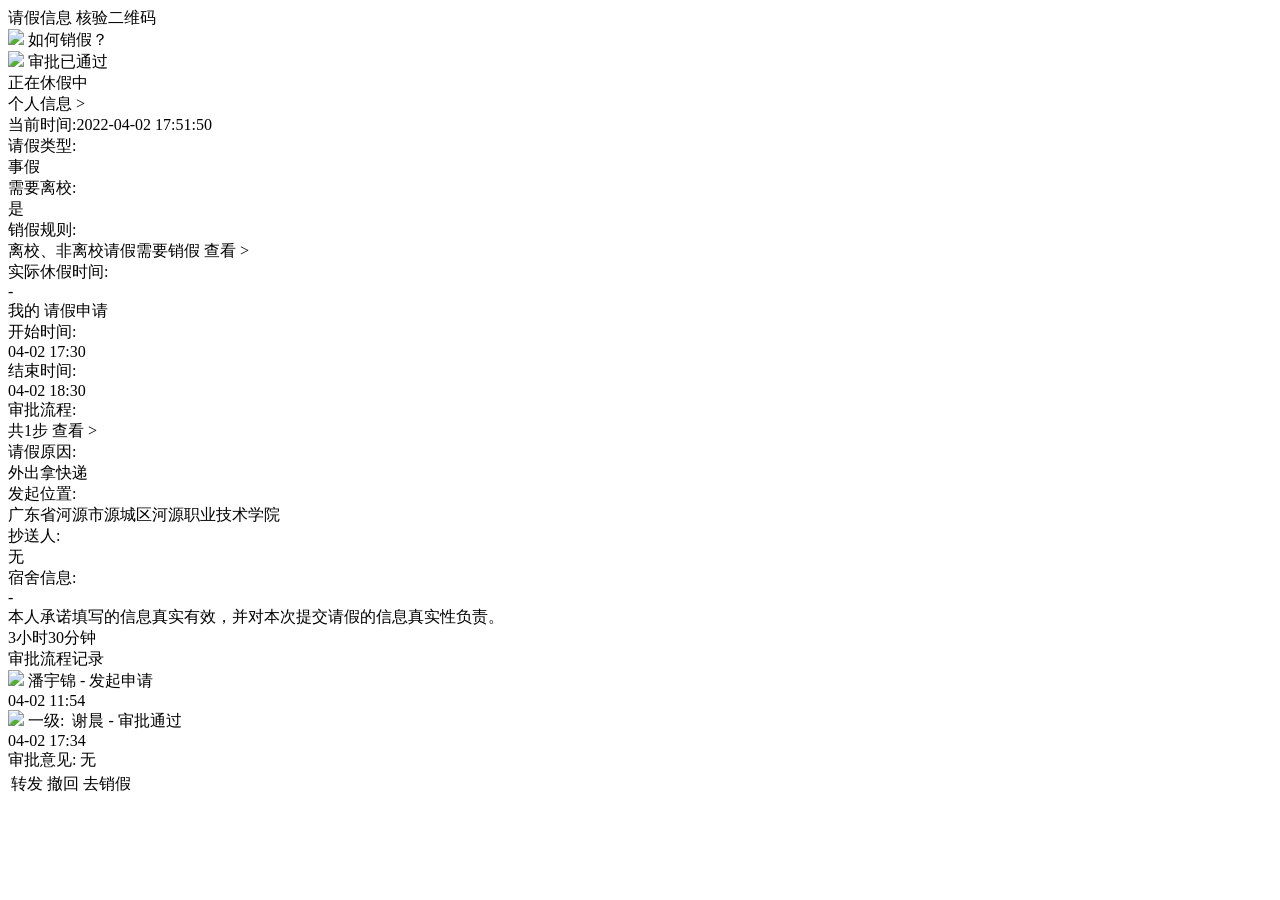
==== 请假v2/index.html @ de747b97 "Add files via upload" ====
<!DOCTYPE html>
<html lang="zh-CN">
<head>
    <meta charset="UTF-8">
    <meta http-equiv="X-UA-Compatible" content="IE=edge">
    <meta name="viewport" content="width=device-width, initial-scale=1.0">
    <link rel="stylesheet" href="./style/css.css">
    <script src="https://cdn.bootcdn.net/ajax/libs/jquery/3.6.1/jquery.js"></script>
    <title>请假详情</title>
</head>
<body>
    <div id="top">
        <span id="qjxx">请假信息</span>
        <span id="hyewm">核验二维码</span>
    </div>
    <div id="two">
        <img id="wenhao" src="./img/问号.png"/>
        <span id="rhxj">如何销假？</span>
    </div>
    <div id="three">
        <img id="dui" src="./img/对.png" />
        <span id="sp">审批已通过</span>
        <div id="zzxjz">正在休假中</div>
        <div id="grxx">个人信息 ></div>
    </div>
    <!-- 滚动 -->
    <div id="scroll">
        <div id="scroll-outer" class="scroll__outer">
            <div id="scroll-inner" class="scroll__inner">
              <div class="scroll__text" id="first"></div>
              <div class="scroll__text" id="last-text"></div>
            </div>
        </div>
    </div>
    <!-- 当前时间 -->
    <div id="four">当前时间:2022-04-02 17:51:50</div>
    <!-- 请假类型 -->
    <div id="five">
        <div class="abs lab left_len" id="qjlx">请假类型:</div><div class="abs" id="sj">事假</div>
        <div class="abs lab" id="xylx">需要离校:</div><div class="abs" id="s">是</div>
        <div class="abs lab left_len" id="xjgz">销假规则:</div><div class="abs" id="lx">离校、非离校请假需要销假 <span class="ck" id="gzck">查看 ></span></div>
        <div class="abs lab left_len" id="sjxjsj">实际休假时间:</div><div class="abs" id="_">-</div>
    </div>

    <div id="seven">
        <div class="abs left_len title">我的 请假申请</div>
        <div class="abs lab left_len" id="kssj">开始时间:</div><div class="abs left_len2" id="kssj2">04-02 17:30</div>
        <div class="abs lab left_len" id="jssj">结束时间:</div><div class="abs left_len2" id="jssj2">04-02 18:30</div>
        <div class="abs lab left_len splc" >审批流程:</div><div class="abs left_len2 splc">共1步 <span class="ck" id="lcck">查看 ></span></div>
        <div class="abs lab left_len qjyy" >请假原因:</div><div class="abs left_len2 qjyy">外出拿快递</div>
        <div class="abs lab left_len fqwz" >发起位置:</div><div class="abs left_len2 fqwz" id="wz">广东省河源市源城区河源职业技术学院</div>
        <div class="abs lab left_len csr" >抄送人:</div><div class="abs left_len2 csr">无</div>
        <div class="abs lab left_len ssxx" >宿舍信息:</div><div class="abs left_len2 ssxx">-</div>
        <div class="abs left_len" id="cn">本人承诺填写的信息真实有效，并对本次提交请假的信息真实性负责。</div>
        <span id="time_len">3小时30分钟</span>
    </div>

    <div id="nine">
        <div class="abs left_len title">审批流程记录</div>
        <div class="abs left_len" id="fqr"><img src="./img/蓝圈.png" class="quan"> 潘宇锦 - 发起申请</div><div class="abs lab" id="fqsj">04-02 11:54</div>
        <div class="abs left_len" id="spr"><img src="./img/绿圈.png" class="quan"> 一级:&nbsp; 谢晨 - 审批<span id="tg">通过</span></div><div class="abs lab" id="spsj">04-02 17:34</div>
        <div id="spyj">审批意见: 无</div>
    </div>

    <table>
        <tr><td class="tdo" id="zf">转发</td><td class="tdo" id="ch">撤回</td><td id="qxj">去销假</td></tr>
    </table>
    <!-- 信息显示框 -->
    <div id="infoBox"></div>



</body>
<script src="./script/public.js"></script>
<script src="./script/js.js"></script>
</html>
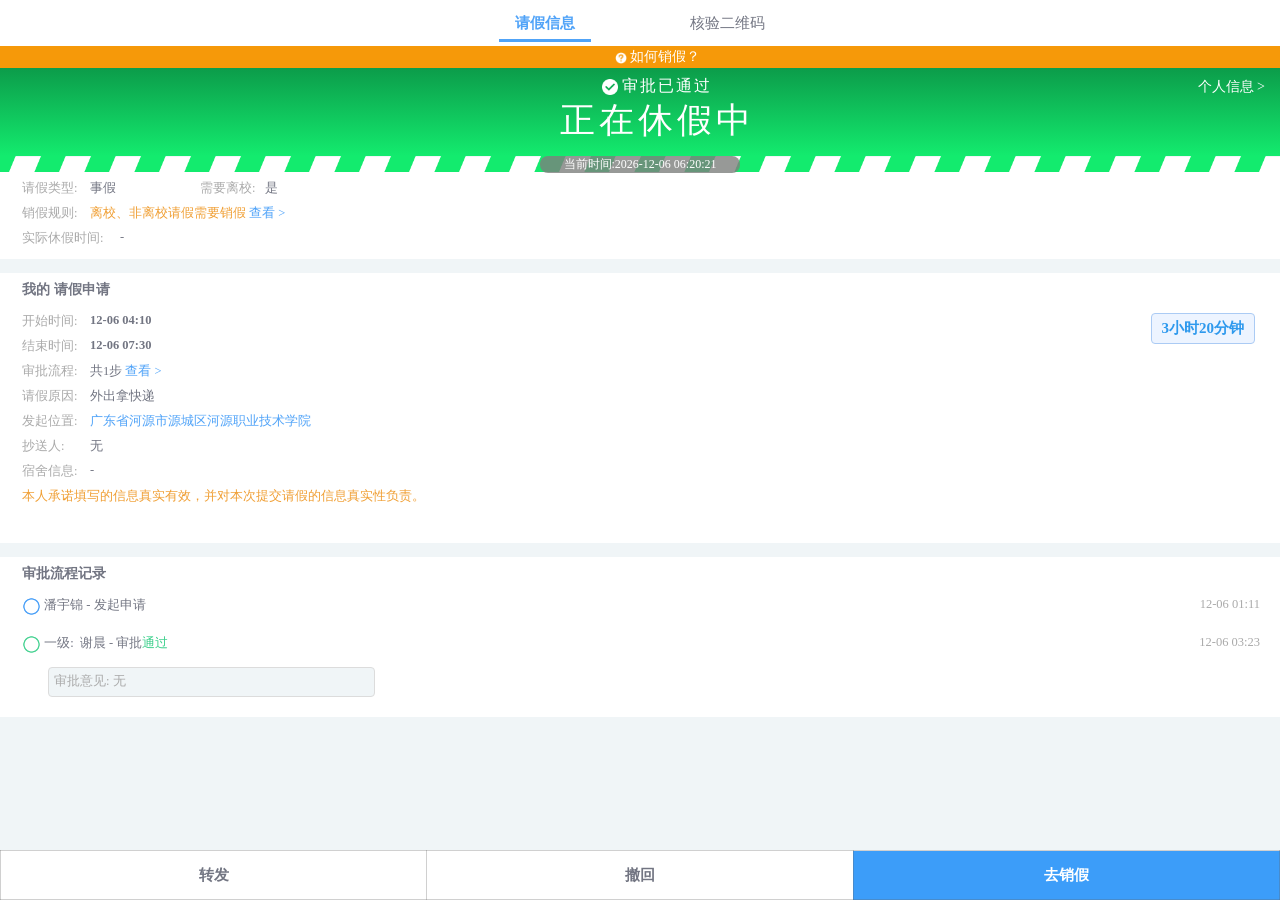
==== commit eab41789: "Add files via upload" ====
--- a/请假v2/index.html
+++ b/请假v2/index.html
@@ -44,15 +44,15 @@
 
     <div id="seven">
         <div class="abs left_len title">我的 请假申请</div>
-        <div class="abs lab left_len" id="kssj">开始时间:</div><div class="abs left_len2" id="kssj2">04-02 17:30</div>
-        <div class="abs lab left_len" id="jssj">结束时间:</div><div class="abs left_len2" id="jssj2">04-02 18:30</div>
+        <div class="abs lab left_len" id="kssj">开始时间:</div><div class="abs left_len2" id="kssj2"></div>
+        <div class="abs lab left_len" id="jssj">结束时间:</div><div class="abs left_len2" id="jssj2"></div>
         <div class="abs lab left_len splc" >审批流程:</div><div class="abs left_len2 splc">共1步 <span class="ck" id="lcck">查看 ></span></div>
         <div class="abs lab left_len qjyy" >请假原因:</div><div class="abs left_len2 qjyy">外出拿快递</div>
         <div class="abs lab left_len fqwz" >发起位置:</div><div class="abs left_len2 fqwz" id="wz">广东省河源市源城区河源职业技术学院</div>
         <div class="abs lab left_len csr" >抄送人:</div><div class="abs left_len2 csr">无</div>
         <div class="abs lab left_len ssxx" >宿舍信息:</div><div class="abs left_len2 ssxx">-</div>
         <div class="abs left_len" id="cn">本人承诺填写的信息真实有效，并对本次提交请假的信息真实性负责。</div>
-        <span id="time_len">3小时30分钟</span>
+        <span id="time_len">3小时20分钟</span>
     </div>
 
     <div id="nine">
--- a/请假v2/style/css.css
+++ b/请假v2/style/css.css
@@ -0,0 +1,473 @@
+body{   /*全局*/
+    text-align: center;
+    color: rgba(114,117,130,1);
+    font-size: 14px;
+    background-color: rgba(240,245,247,1);
+    height: 805px;
+}
+#top{   /*顶部标题*/ 
+    position: fixed;
+    padding-top: 14px;
+    height: 32px;
+    background-color: white;
+    margin-left: -8px;
+    margin-top: -8px;
+    z-index: 1; /*置于最顶层*/
+    width: 100%;
+    font-size: 15px;
+}
+#qjxx{  /*请假信息*/
+    margin-left: 30px;
+    margin-right: 40px;
+    padding-left: 16px;
+    padding-right: 16px;
+    padding-bottom: 8px;    /*下划线距离*/
+    
+    color: rgba(61,153,247,0.9);
+    font-weight: bold;
+    border-bottom: 3px solid rgba(61,153,247,0.9);
+}
+#hyewm{     /*核验二维码*/
+    margin-left: 40px;
+    margin-right: 30px;
+    padding-left: 16px;
+    padding-right: 16px;
+    padding-bottom: 8px;    /*下划线距离*/
+}
+
+#two{   /*如何销假*/
+    background-color: rgba(246,153,9,1);
+    height: 18px;
+    color: white;
+    font-size: 14px;
+    padding-top: 40px;
+    padding-bottom: 2px;
+    margin-left: -8px;
+    width: 104%;
+}
+#wenhao{    /*问号*/
+    width: 12px;
+    height: 12px;
+    vertical-align: middle;
+}
+#three{ /*滚动条*/
+    background-color: rgba(16,212,98,1);
+    background: -webkit-linear-gradient(top, rgb(12, 156, 74), rgba(19,235,110,1));
+    height: 80px;
+    color: white;
+    font-size: 16px;
+    padding-top: 8px;
+    margin-left: -8px;
+    width: 104%;
+}
+
+#scroll{        /*滚动框*/
+    margin-top: -5px;
+    margin-left: -8px;
+    width: 104%;
+}
+.pxsbx{     /*平行四边形*/
+    width: 40px;
+    height: 26px;
+    padding-left: 10px;
+}
+/* 滚动---------------------- */
+.scroll__outer {
+    position: relative;
+    flex: 1;
+    overflow: hidden;
+    color: #000;
+    width: 100%;
+    height: 36px;
+}
+.scroll__inner {
+    position: absolute;
+    left: 0;
+    top: 0;
+    transform: translate3d(0, 0, 0);
+    display: flex;
+    flex-direction: row;
+}
+.scroll__text {
+    padding-right: 20px;
+    white-space: nowrap;
+}
+/* 滚动---------------------- */
+
+#dui{   /*对*/
+    width: 16px;
+    height: 16px;
+    vertical-align:middle;
+}
+#sp{    /*审批已通过*/
+    letter-spacing: 2px;
+}
+#zzxjz{ /*正在休假中*/
+    color: white;
+    font-size: 35px;
+    letter-spacing: 4px;
+}
+#grxx{  /*个人信息*/
+    position: absolute;
+    right: 15px;
+    top: 78px;
+    font-size: 14px;
+    cursor:pointer;
+}
+
+#four{  /*当前时间*/
+    position: relative;
+    background-color: rgba(125,128,125,0.8);
+    color: white;
+    border-radius: 8px;
+    width: 200px;
+    margin-left: auto;
+    margin-right: auto;
+    margin-top: -31px;
+    font-size: 12px;
+}
+
+#five{
+    margin-top: -16px;
+    font-size: 12.5px;
+    background-color: white;
+    padding-bottom: 2px;
+    margin-left: -8px;
+    width: 104%;
+    height: 100px;
+}
+.left_len{  /*距离左边的距离*/
+    left: 22px;
+}
+.abs{    /*绝对定位*/
+    position: absolute;
+}
+.lab{   /*说明文字*/
+    color: rgba(170,170,170,1);
+    font-size: 12.5px;
+}
+#qjlx{  /*请假类型*/
+    top: 180px;
+}
+#xylx{  /*需要离校*/
+    left: 200px;
+    top: 180px;
+}
+#sj{    /*事假*/
+    left: 90px;
+    top: 180px;
+}
+#s{ /*是*/
+    left: 265px;
+    top: 180px;
+}
+#xjgz{  /*销假规则*/
+    top: 205px;
+}
+#lx{    /*离校非离校*/
+    left: 90px;
+    top: 205px;
+    color: rgba(240,159,52,1);
+}
+.ck{    /*查看*/
+    color: rgba(61,153,247,0.9);
+}
+#sjxjsj{    /*实际休假时间*/
+    top: 230px;
+}
+#_{
+    left: 120px;
+    top: 230px;
+}
+
+
+#seven{
+    margin-top: 14px;
+    background-color: white;
+    font-size: 12.5px;
+    margin-left: -8px;
+    width: 104%;
+    height: 270px;
+}
+.title{     /*我的请假申请*/
+    font-weight: bold;
+    font-size: 14px;
+    padding-top: 8px;
+}
+#kssj{  /*开始时间*/
+    margin-top: 40px;
+}
+.left_len2{
+    left: 90px;
+}
+#kssj2{   /*开始时间*/
+    margin-top: 40px;
+    font-weight: bolder;
+}
+#jssj{  /*结束时间*/
+    margin-top: 65px;
+}
+#jssj2{   /*结束时间*/
+    margin-top: 65px;
+    font-weight: bolder;
+}
+.splc{  /*审批流程*/
+    margin-top: 90px;
+}
+.qjyy{  /*请假原因*/
+    margin-top: 115px;
+}
+.fqwz{  /*发起位置*/
+    margin-top: 140px;
+}
+#wz{  /*位置*/ 
+    color: rgba(61,153,247,0.9);
+}
+.csr{   /*抄送人*/
+    margin-top: 165px;
+}
+.ssxx{  /*宿舍信息*/ 
+    margin-top: 190px;
+}
+#cn{    /*承诺*/
+    text-align: left;
+    margin-top: 215px;
+    margin-right: 22px;
+    color: rgba(240,159,52,1);
+}
+#time_len{  /*显示总时长*/
+    position: absolute;
+    right: 25px;
+    margin-top: 40px;
+    background-color: rgba(237,244,255,1);
+    border: 1.5px solid rgba(171,203,244,1);
+    color: rgba(46,153,237,1);
+    font-size: 15px;
+    font-weight: bolder;
+    border-radius: 4px;
+    padding: 5px;
+    padding-left: 10px;
+    padding-right: 10px;
+}
+
+
+#nine{
+    font-size: 12.5px;
+    background-color: white;
+    margin-left: -8px;
+    width: 104%;
+    margin-top: 14px;
+    height: 160px;
+}
+#fqr{   /*发起人*/
+    margin-top: 40px;
+}
+#spr{   /*审批人*/
+    margin-top: 78px;
+}
+#fqsj{  /*发起时间*/
+    margin-top: 40px;
+    right: 20px;
+}   
+#spsj{  /*审批时间 */
+    margin-top: 78px;
+    right: 20px;
+}
+.quan{  /*圆圈*/
+    width: 19px;
+    height: 19px;
+    vertical-align:middle;
+}
+#tg{
+    color: rgba(59,207,139,1);
+}
+#spyj{  /*审批意见*/
+    position:absolute;
+    left: 48px;
+    background-color: rgba(240,245,247,1);
+    width: 320px;
+    height: 23px;
+    margin-top: 110px;
+    text-align: left;
+    padding-top: 5px;
+    padding-left: 5px;
+    border: 1px solid rgba(220,220,220,1);
+    border-radius: 4px;
+    color: rgba(170,170,170,1);
+}
+
+
+table{
+    position:fixed;
+    background-color: white;
+    border: 1px solid rgba(100, 100, 100, 0.3);
+    height: 50px;
+    bottom: 0px;
+    border-collapse: collapse;
+    margin-left: -8px;
+    width: 100%;
+}
+td{
+    width: 33%;
+    font-size: 15px;
+    font-weight: bold;
+}
+.tdo{
+    border: 1px solid rgba(100, 100, 100, 0.3);
+    background-color: white;
+}
+.tdo:hover{
+    color: white;
+    background-color: rgba(60,157,249,1);
+}
+#qxj{   /*去销假*/
+    color: white;
+    background-color: rgba(60,157,249,1);
+}
+#qxj:hover{
+    border: 1px solid rgba(100, 100, 100, 0.3);
+    background-color: white;
+    color: rgba(114,117,130,1);
+}
+
+/* 点开个人信息之后的页面 */
+.bgc{       /*半透明背景*/
+    position: fixed;
+    top: 0px;
+    width: 100%;
+    height: 100%;
+    background-color: rgba(0, 0, 0, 0.5);
+    margin-left: -8px;
+    width: 104%;
+    z-index: 1;
+}
+#pInfoBox{      /*个人信息内部框*/
+    width: 300px;
+    height: 364px;
+    background-color: white;
+    border-radius: 10px;
+    margin-top: 230px;
+    margin-left: calc(50% - 154px);
+    color: rgba(106,108,120,1);
+    font-weight: bold;
+    text-align: left;
+    font-size: 18px;
+    line-height: 28px;
+}
+#pit{   /*个人信息标题*/
+    text-align: center;
+    font-size: 20px;
+    padding-top: 18px;
+    padding-bottom: 18px;
+}
+.info{  /*详细信息*/
+    margin-left: 20px;
+    font-size: 16px;
+}
+#cha{   /*叉*/
+    position: absolute;
+    width: 18px;
+    height: 18px;
+    left: calc(50% + 110px);
+    top: 245px;
+    cursor:pointer;
+}
+
+#alertBox{      /*消息提示框*/
+    position: absolute;
+    margin-top: 300px;
+    margin-left: calc(50% - 160px);
+    width: 300px;
+    height: 190px;
+    background-color: white;
+    border-radius: 20px;
+}
+.boxTitle{   /*提示框标题*/
+    margin-top: 20px;
+    margin-bottom: 24px;
+    color: rgba(73,77,86,1);
+    font-size: 18px;
+    font-weight: bold;
+}
+.boxContent{    /*提示框内容*/
+    line-height: 30px;
+    font-weight: bold;
+    text-align: left;
+    margin-left: 20px;
+}
+#know{      /*知道了按钮*/
+    font-size: 16px;
+    color: rgba(73,150,230,1);
+    margin-top: 8px;
+    padding-top: 14px;
+    border-top: 1px solid rgba(230,230,230,1);
+    padding-bottom: 16px;
+    height: 23px;
+    background-color: white;
+    border-bottom-right-radius: 20px;
+    border-bottom-left-radius: 20px;
+}
+#know:hover{      /*知道了按钮*/
+    background-color: rgba(230,230,230,1);
+}
+#js{      /*角色*/
+    color: rgba(73,150,230,0.8);
+    border: 1.5px solid rgba(73,150,230,0.7);
+    border-radius: 5px;
+    width: 120px;
+    margin-bottom: 2px;
+    margin-left: 24px;
+    margin-top: 2px;
+    padding-left: 8px;
+}
+#user{
+    width: 20px;
+    height: 20px;
+    vertical-align: middle;
+}
+
+#fxi{   /*分享图标*/
+    padding-top: 20px;
+    padding-left: 280px;
+    width: 60px;
+    height: 70px;
+}
+#fx{    /*分享*/
+    margin-top: 32px;
+    color: white;
+    font-size: 24px;
+}
+#back{  /*撤回*/
+    position: absolute;
+    width: 350px;
+    height: 90px;
+    background-color: white;
+    left: calc(50% - 180px);
+    border-radius: 10px;
+    font-size: 18px;
+    bottom: 70px;
+    font-size: 16px;
+}
+#backdel{   /*撤回并删除*/
+    padding-top: 10px;
+    height: 35px;
+    color: rgba(235,83,16,1);
+    border-bottom: 1px solid rgba(230,230,230,1);
+}
+#backre{    /*撤回并重新编辑*/
+    padding-top: 10px;
+    height: 35px;
+    color: rgba(73,150,230,1);
+}
+#cancel{    /*删除*/
+    position: absolute;
+    bottom: 10px;
+    width: 350px;
+    height: 36px;
+    background-color: white;
+    color: rgba(73,150,230,1);
+    left: calc(50% - 180px);
+    border-radius: 10px;
+    font-size: 18px;
+    padding-top: 10px;
+}
